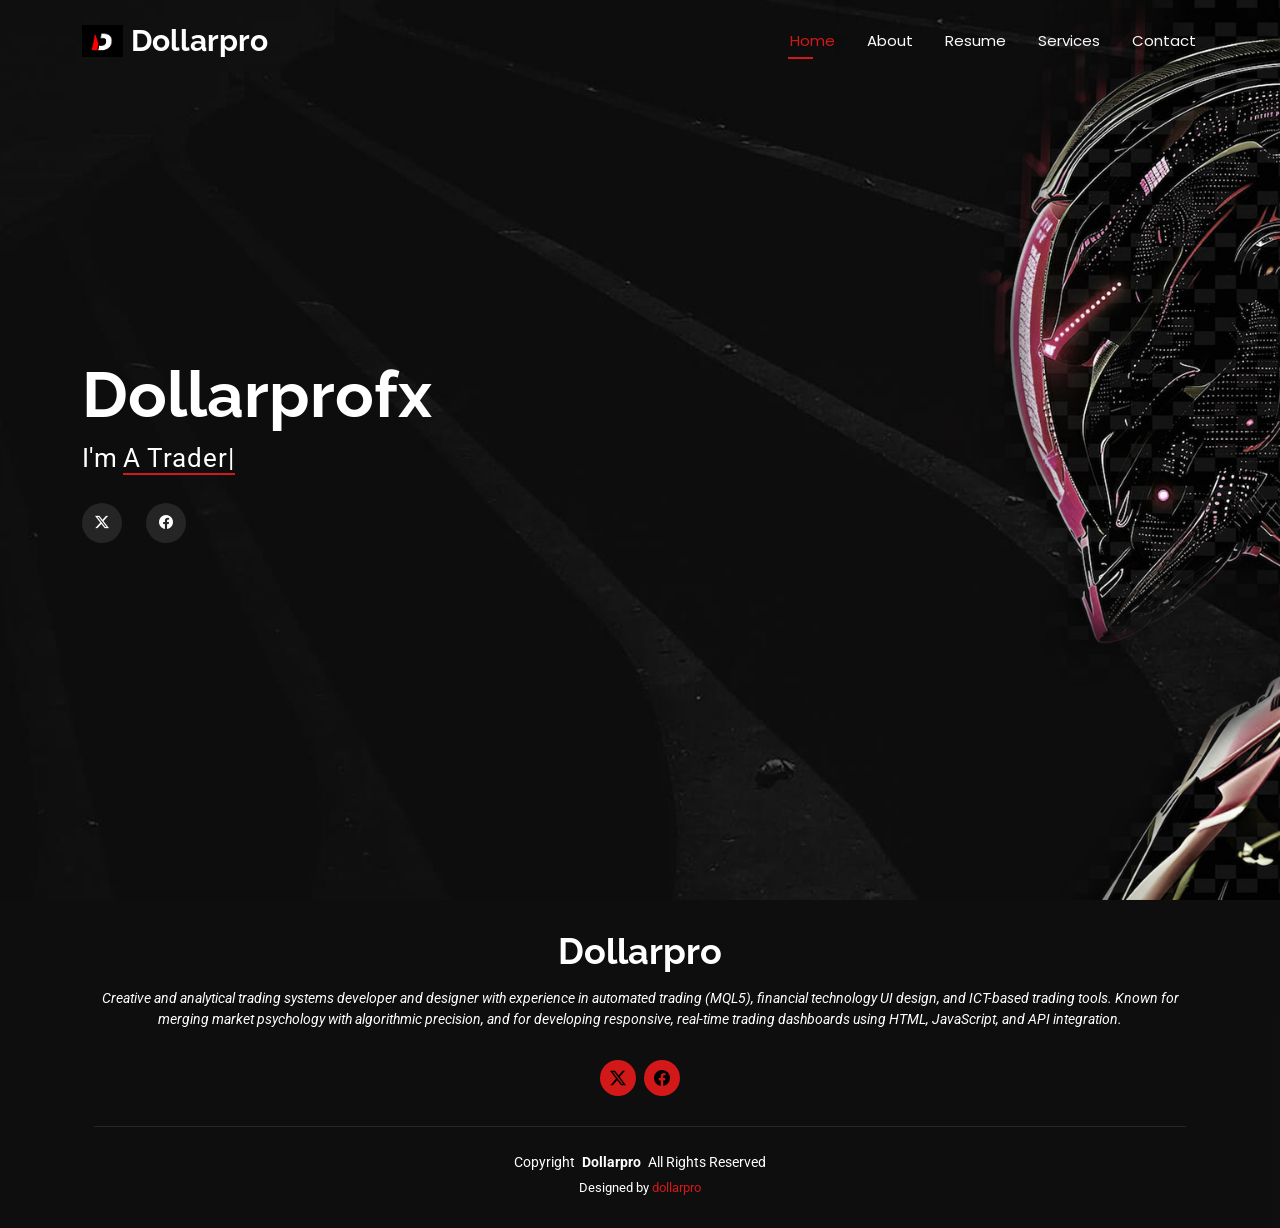
==== index.html @ f8076a0a "Add files via upload" ====
<!DOCTYPE html>
<html lang="en">

<head>
  <meta charset="utf-8">
  <meta content="width=device-width, initial-scale=1.0" name="viewport">
  <title>Dollarpro portfolio</title>
  <meta name="description" content="">
  <meta name="keywords" content="">

  <!-- Favicons -->
  <link href="assets/img/favicon.jpg" rel="icon">
  <link href="assets/img/apple-touch-icon.jpg" rel="apple-touch-icon">

  <!-- Fonts -->
  <link href="https://fonts.googleapis.com" rel="preconnect">
  <link href="https://fonts.gstatic.com" rel="preconnect" crossorigin>
  <link href="https://fonts.googleapis.com/css2?family=Roboto:ital,wght@0,100;0,300;0,400;0,500;0,700;0,900;1,100;1,300;1,400;1,500;1,700;1,900&family=Poppins:ital,wght@0,100;0,200;0,300;0,400;0,500;0,600;0,700;0,800;0,900;1,100;1,200;1,300;1,400;1,500;1,600;1,700;1,800;1,900&family=Raleway:ital,wght@0,100;0,200;0,300;0,400;0,500;0,600;0,700;0,800;0,900;1,100;1,200;1,300;1,400;1,500;1,600;1,700;1,800;1,900&display=swap" rel="stylesheet">

  <!-- Vendor CSS Files -->
  <link href="assets/vendor/bootstrap/css/bootstrap.min.css" rel="stylesheet">
  <link href="assets/vendor/bootstrap-icons/bootstrap-icons.css" rel="stylesheet">
  <link href="assets/vendor/aos/aos.css" rel="stylesheet">
  <link href="assets/vendor/swiper/swiper-bundle.min.css" rel="stylesheet">
  <link href="assets/vendor/glightbox/css/glightbox.min.css" rel="stylesheet">

  <!-- Main CSS File -->
  <link href="assets/css/main.css" rel="stylesheet">

  <!-- =======================================================
  * Template Name: Personal
  * Template URL: https://bootstrapmade.com/personal-free-resume-bootstrap-template/
  * Updated: Mar 05 2025 with Bootstrap v5.3.3
  * Author: BootstrapMade.com
  * License: https://bootstrapmade.com/license/
  ======================================================== -->
</head>

<body class="index-page">

  <header id="header" class="header d-flex align-items-center fixed-top">
    <div class="container-fluid container-xl position-relative d-flex align-items-center justify-content-between">

      <a href="index.html" class="logo d-flex align-items-center">
        <!-- Uncomment the line below if you also wish to use an image logo -->
        <img src="assets/img/logo.jpg" alt="">
        <h1 class="sitename">Dollarpro</h1>
      </a>

      <nav id="navmenu" class="navmenu">
        <ul>
          <li><a href="index.html" class="active">Home</a></li>
          <li><a href="about.html">About</a></li>
          <li><a href="resume.html">Resume</a></li>
          <li><a href="services.html">Services</a></li>
          <li><a href="contact.html">Contact</a></li>
        </ul>
        <i class="mobile-nav-toggle d-xl-none bi bi-list"></i>
      </nav>

    </div>
  </header>

  <main class="main">

    <!-- Hero Section -->
    <section id="hero" class="hero section dark-background">

      <img src="assets/img/hero-bg.jpg" alt="" data-aos="fade-in">

      <div class="container" data-aos="zoom-out" data-aos-delay="100">
        <h2>Dollarprofx</h2>
        <p>I'm <span class="typed" data-typed-items="A Trader, Software developer, Mql5 developer, Algo bot developer"></span><span class="typed-cursor typed-cursor--blink"></span></p>
        <div class="social-links">
          <a href="#"><i class="bi bi-twitter-x"></i></a>
          <a href="#"><i class="bi bi-facebook"></i></a>
        </div>
      </div>

    </section><!-- /Hero Section -->

  </main>

  <footer id="footer" class="footer dark-background">
    <div class="container">
      <h3 class="sitename">Dollarpro</h3>
      <p>Creative and analytical trading systems developer and designer with experience in automated trading (MQL5), financial technology UI design, and ICT-based trading tools. Known for merging market psychology with algorithmic precision, and for developing responsive, real-time trading dashboards using HTML, JavaScript, and API integration.</p>
      <div class="social-links d-flex justify-content-center">
        <a href=""><i class="bi bi-twitter-x"></i></a>
        <a href=""><i class="bi bi-facebook"></i></a>
      </div>
      <div class="container">
        <div class="copyright">
          <span>Copyright</span> <strong class="px-1 sitename">Dollarpro</strong> <span>All Rights Reserved</span>
        </div>
        <div class="credits">
          <!-- All the links in the footer should remain intact. -->
          <!-- You can delete the links only if you've purchased the pro version. -->
          <!-- Licensing information: https://bootstrapmade.com/license/ -->
          <!-- Purchase the pro version with working PHP/AJAX contact form: [buy-url] -->
          Designed by <a href="https://bootstrapmade.com/">dollarpro</a>
        </div>
      </div>
    </div>
  </footer>

  <!-- Scroll Top -->
  <a href="#" id="scroll-top" class="scroll-top d-flex align-items-center justify-content-center"><i class="bi bi-arrow-up-short"></i></a>

  <!-- Preloader -->
  <div id="preloader"></div>

  <!-- Vendor JS Files -->
  <script src="assets/vendor/bootstrap/js/bootstrap.bundle.min.js"></script>
  <script src="assets/vendor/php-email-form/validate.js"></script>
  <script src="assets/vendor/aos/aos.js"></script>
  <script src="assets/vendor/typed.js/typed.umd.js"></script>
  <script src="assets/vendor/purecounter/purecounter_vanilla.js"></script>
  <script src="assets/vendor/waypoints/noframework.waypoints.js"></script>
  <script src="assets/vendor/swiper/swiper-bundle.min.js"></script>
  <script src="assets/vendor/glightbox/js/glightbox.min.js"></script>
  <script src="assets/vendor/imagesloaded/imagesloaded.pkgd.min.js"></script>
  <script src="assets/vendor/isotope-layout/isotope.pkgd.min.js"></script>

  <!-- Main JS File -->
  <script src="assets/js/main.js"></script>

</body>

</html>
---- assets/css/main.css ----
/**
* Template Name: Personal
* Template URL: https://bootstrapmade.com/personal-free-resume-bootstrap-template/
* Updated: Mar 05 2025 with Bootstrap v5.3.3
* Author: BootstrapMade.com
* License: https://bootstrapmade.com/license/
*/

/*--------------------------------------------------------------
# Font & Color Variables
# Help: https://bootstrapmade.com/color-system/
--------------------------------------------------------------*/
/* Fonts */
:root {
  --default-font: "Roboto",  system-ui, -apple-system, "Segoe UI", Roboto, "Helvetica Neue", Arial, "Noto Sans", "Liberation Sans", sans-serif, "Apple Color Emoji", "Segoe UI Emoji", "Segoe UI Symbol", "Noto Color Emoji";
  --heading-font: "Raleway",  sans-serif;
  --nav-font: "Poppins",  sans-serif;
}

/* Global Colors - The following color variables are used throughout the website. Updating them here will change the color scheme of the entire website */
:root { 
  --background-color: #000000; /* Background color for the entire website, including individual sections */
  --default-color: #fafafa; /* Default color used for the majority of the text content across the entire website */
  --heading-color: #ffffff; /* Color for headings, subheadings and title throughout the website */
  --accent-color: #d21818; /* Accent color that represents your brand on the website. It's used for buttons, links, and other elements that need to stand out */
  --surface-color: #1a1a1a; /* The surface color is used as a background of boxed elements within sections, such as cards, icon boxes, or other elements that require a visual separation from the global background. */
  --contrast-color: #000000; /* Contrast color for text, ensuring readability against backgrounds of accent, heading, or default colors. */
}

/* Nav Menu Colors - The following color variables are used specifically for the navigation menu. They are separate from the global colors to allow for more customization options */
:root {
  --nav-color: #fafafa;  /* The default color of the main navmenu links */
  --nav-hover-color: #d21818; /* Applied to main navmenu links when they are hovered over or active */
  --nav-mobile-background-color: #1a1a1a; /* Used as the background color for mobile navigation menu */
  --nav-dropdown-background-color: #1a1a1a; /* Used as the background color for dropdown items that appear when hovering over primary navigation items */
  --nav-dropdown-color: #fafafa; /* Used for navigation links of the dropdown items in the navigation menu. */
  --nav-dropdown-hover-color: #d21818; /* Similar to --nav-hover-color, this color is applied to dropdown navigation links when they are hovered over. */
}

/* Color Presets - These classes override global colors when applied to any section or element, providing reuse of the sam color scheme. */

.light-background {
  --background-color: #1a1a1a;
  --surface-color: #343434;
}

.dark-background {
  --background-color: rgba(15, 15, 15, 0.975);
  --default-color: #ffffff;
  --heading-color: #ffffff;
  --surface-color: #292929f9;
  --contrast-color: #000000;
}

/* Smooth scroll */
:root {
  scroll-behavior: smooth;
}

/*--------------------------------------------------------------
# General Styling & Shared Classes
--------------------------------------------------------------*/
body {
  color: var(--default-color);
  background-color: var(--background-color);
  font-family: var(--default-font);
}

a {
  color: var(--accent-color);
  text-decoration: none;
  transition: 0.3s;
}

a:hover {
  color: color-mix(in srgb, var(--accent-color), transparent 25%);
  text-decoration: none;
}

h1,
h2,
h3,
h4,
h5,
h6 {
  color: var(--heading-color);
  font-family: var(--heading-font);
}

/* PHP Email Form Messages
------------------------------*/
.php-email-form .error-message {
  display: none;
  background: #df1529;
  color: #ffffff;
  text-align: left;
  padding: 15px;
  margin-bottom: 24px;
  font-weight: 600;
}

.php-email-form .sent-message {
  display: none;
  color: #ffffff;
  background: #960505;
  text-align: center;
  padding: 15px;
  margin-bottom: 24px;
  font-weight: 600;
}

.php-email-form .loading {
  display: none;
  background: var(--surface-color);
  text-align: center;
  padding: 15px;
  margin-bottom: 24px;
}

.php-email-form .loading:before {
  content: "";
  display: inline-block;
  border-radius: 50%;
  width: 24px;
  height: 24px;
  margin: 0 10px -6px 0;
  border: 3px solid var(--accent-color);
  border-top-color: var(--surface-color);
  animation: php-email-form-loading 1s linear infinite;
}

@keyframes php-email-form-loading {
  0% {
    transform: rotate(0deg);
  }

  100% {
    transform: rotate(360deg);
  }
}

/*--------------------------------------------------------------
# Global Header
--------------------------------------------------------------*/
.header {
  --background-color: rgba(0, 0, 0, 0);
  color: var(--default-color);
  background-color: var(--background-color);
  padding: 15px 0;
  transition: all 0.5s;
  z-index: 997;
}

.header .logo {
  line-height: 1;
}

.header .logo img {
  max-height: 32px;
  margin-right: 8px;
}

.header .logo h1 {
  font-size: 30px;
  margin: 0;
  font-weight: 700;
  color: var(--heading-color);
}

.scrolled .header {
  box-shadow: 0px 0 18px rgba(0, 0, 0, 0.1);
}

/* Global Header on Scroll
------------------------------*/
.scrolled .header {
  --background-color: rgba(0, 0, 0, 0.8);
}

/*--------------------------------------------------------------
# Navigation Menu
--------------------------------------------------------------*/
/* Desktop Navigation */
@media (min-width: 1200px) {
  .navmenu {
    padding: 0;
  }

  .navmenu ul {
    margin: 0;
    padding: 0;
    display: flex;
    list-style: none;
    align-items: center;
  }

  .navmenu li {
    position: relative;
  }

  .navmenu>ul>li {
    white-space: nowrap;
    padding: 15px 14px;
  }

  .navmenu>ul>li:last-child {
    padding-right: 0;
  }

  .navmenu a,
  .navmenu a:focus {
    color: var(--nav-color);
    font-size: 15px;
    padding: 0 2px;
    font-family: var(--nav-font);
    font-weight: 400;
    display: flex;
    align-items: center;
    justify-content: space-between;
    white-space: nowrap;
    transition: 0.3s;
    position: relative;
  }

  .navmenu a i,
  .navmenu a:focus i {
    font-size: 12px;
    line-height: 0;
    margin-left: 5px;
    transition: 0.3s;
  }

  .navmenu>ul>li>a:before {
    content: "";
    position: absolute;
    height: 2px;
    bottom: -6px;
    left: 0;
    background-color: var(--nav-hover-color);
    visibility: hidden;
    width: 0px;
    transition: all 0.3s ease-in-out 0s;
  }

  .navmenu a:hover:before,
  .navmenu li:hover>a:before,
  .navmenu .active:before {
    visibility: visible;
    width: 25px;
  }

  .navmenu li:hover>a,
  .navmenu .active,
  .navmenu .active:focus {
    color: var(--nav-hover-color);
  }

  .navmenu .dropdown ul {
    margin: 0;
    padding: 10px 0;
    background: var(--nav-dropdown-background-color);
    display: block;
    position: absolute;
    visibility: hidden;
    left: 14px;
    top: 130%;
    opacity: 0;
    transition: 0.3s;
    border-radius: 4px;
    z-index: 99;
    box-shadow: 0px 0px 30px rgba(0, 0, 0, 0.1);
  }

  .navmenu .dropdown ul li {
    min-width: 200px;
  }

  .navmenu .dropdown ul a {
    padding: 10px 20px;
    font-size: 15px;
    text-transform: none;
    color: var(--nav-dropdown-color);
  }

  .navmenu .dropdown ul a i {
    font-size: 12px;
  }

  .navmenu .dropdown ul a:hover,
  .navmenu .dropdown ul .active:hover,
  .navmenu .dropdown ul li:hover>a {
    color: var(--nav-dropdown-hover-color);
  }

  .navmenu .dropdown:hover>ul {
    opacity: 1;
    top: 100%;
    visibility: visible;
  }

  .navmenu .dropdown .dropdown ul {
    top: 0;
    left: -90%;
    visibility: hidden;
  }

  .navmenu .dropdown .dropdown:hover>ul {
    opacity: 1;
    top: 0;
    left: -100%;
    visibility: visible;
  }
}

/* Mobile Navigation */
@media (max-width: 1199px) {
  .mobile-nav-toggle {
    color: var(--nav-color);
    font-size: 28px;
    line-height: 0;
    margin-right: 10px;
    cursor: pointer;
    transition: color 0.3s;
  }

  .navmenu {
    padding: 0;
    z-index: 9997;
  }

  .navmenu ul {
    display: none;
    list-style: none;
    position: absolute;
    inset: 60px 20px 20px 20px;
    padding: 10px 0;
    margin: 0;
    border-radius: 6px;
    background-color: var(--nav-mobile-background-color);
    border: 1px solid color-mix(in srgb, var(--default-color), transparent 90%);
    box-shadow: none;
    overflow-y: auto;
    transition: 0.3s;
    z-index: 9998;
  }

  .navmenu a,
  .navmenu a:focus {
    color: var(--nav-dropdown-color);
    padding: 10px 20px;
    font-family: var(--nav-font);
    font-size: 17px;
    font-weight: 500;
    display: flex;
    align-items: center;
    justify-content: space-between;
    white-space: nowrap;
    transition: 0.3s;
  }

  .navmenu a i,
  .navmenu a:focus i {
    font-size: 12px;
    line-height: 0;
    margin-left: 5px;
    width: 30px;
    height: 30px;
    display: flex;
    align-items: center;
    justify-content: center;
    border-radius: 50%;
    transition: 0.3s;
    background-color: color-mix(in srgb, var(--accent-color), transparent 90%);
  }

  .navmenu a i:hover,
  .navmenu a:focus i:hover {
    background-color: var(--accent-color);
    color: var(--contrast-color);
  }

  .navmenu a:hover,
  .navmenu .active,
  .navmenu .active:focus {
    color: var(--nav-dropdown-hover-color);
  }

  .navmenu .active i,
  .navmenu .active:focus i {
    background-color: var(--accent-color);
    color: var(--contrast-color);
    transform: rotate(180deg);
  }

  .navmenu .dropdown ul {
    position: static;
    display: none;
    z-index: 99;
    padding: 10px 0;
    margin: 10px 20px;
    background-color: var(--nav-dropdown-background-color);
    transition: all 0.5s ease-in-out;
  }

  .navmenu .dropdown ul ul {
    background-color: rgba(33, 37, 41, 0.1);
  }

  .navmenu .dropdown>.dropdown-active {
    display: block;
    background-color: rgba(33, 37, 41, 0.03);
  }

  .mobile-nav-active {
    overflow: hidden;
  }

  .mobile-nav-active .mobile-nav-toggle {
    color: #fff;
    position: absolute;
    font-size: 32px;
    top: 15px;
    right: 15px;
    margin-right: 0;
    z-index: 9999;
  }

  .mobile-nav-active .navmenu {
    position: fixed;
    overflow: hidden;
    inset: 0;
    background: rgba(33, 37, 41, 0.8);
    transition: 0.3s;
  }

  .mobile-nav-active .navmenu>ul {
    display: block;
  }
}

/*--------------------------------------------------------------
# Global Footer
--------------------------------------------------------------*/
.footer {
  color: var(--default-color);
  background-color: var(--background-color);
  font-size: 14px;
  text-align: center;
  padding: 30px 0;
  position: relative;
}

.footer h3 {
  font-size: 36px;
  font-weight: 700;
  position: relative;
  padding: 0;
  margin: 0 0 15px 0;
}

.footer p {
  font-size: 15;
  font-style: italic;
  padding: 0;
  margin: 0 0 30px 0;
}

.footer .social-links {
  margin: 0 0 30px 0;
}

.footer .social-links a {
  font-size: 16px;
  display: flex;
  align-items: center;
  justify-content: center;
  background: var(--accent-color);
  color: var(--contrast-color);
  line-height: 1;
  margin: 0 4px;
  border-radius: 50%;
  text-align: center;
  width: 36px;
  height: 36px;
  transition: 0.3s;
}

.footer .social-links a:hover {
  background: color-mix(in srgb, var(--accent-color), transparent 20%);
  text-decoration: none;
}

.footer .copyright {
  padding-top: 25px;
  border-top: 1px solid color-mix(in srgb, var(--default-color), transparent 90%);
}

.footer .credits {
  font-size: 13px;
  padding-top: 5px;
}

/*--------------------------------------------------------------
# Preloader
--------------------------------------------------------------*/
#preloader {
  position: fixed;
  inset: 0;
  z-index: 999999;
  overflow: hidden;
  background: var(--background-color);
  transition: all 0.6s ease-out;
}

#preloader:before {
  content: "";
  position: fixed;
  top: calc(50% - 30px);
  left: calc(50% - 30px);
  border: 6px solid #ffffff;
  border-color: var(--accent-color) transparent var(--accent-color) transparent;
  border-radius: 50%;
  width: 60px;
  height: 60px;
  animation: animate-preloader 1.5s linear infinite;
}

@keyframes animate-preloader {
  0% {
    transform: rotate(0deg);
  }

  100% {
    transform: rotate(360deg);
  }
}

/*--------------------------------------------------------------
# Scroll Top Button
--------------------------------------------------------------*/
.scroll-top {
  position: fixed;
  visibility: hidden;
  opacity: 0;
  right: 15px;
  bottom: -15px;
  z-index: 99999;
  background-color: var(--accent-color);
  width: 44px;
  height: 44px;
  border-radius: 50px;
  transition: all 0.4s;
}

.scroll-top i {
  font-size: 24px;
  color: var(--contrast-color);
  line-height: 0;
}

.scroll-top:hover {
  background-color: color-mix(in srgb, var(--accent-color), transparent 20%);
  color: var(--contrast-color);
}

.scroll-top.active {
  visibility: visible;
  opacity: 1;
  bottom: 15px;
}

/*--------------------------------------------------------------
# Disable aos animation delay on mobile devices
--------------------------------------------------------------*/
@media screen and (max-width: 768px) {
  [data-aos-delay] {
    transition-delay: 0 !important;
  }
}

/*--------------------------------------------------------------
# Global Page Titles & Breadcrumbs
--------------------------------------------------------------*/
.page-title {
  color: var(--default-color);
  background-color: var(--background-color);
  position: relative;
}

.page-title .heading {
  padding: 160px 0 80px 0;
  border-top: 1px solid color-mix(in srgb, var(--default-color), transparent 90%);
}

.page-title .heading h1 {
  font-size: 38px;
  font-weight: 700;
}

.page-title nav {
  background-color: color-mix(in srgb, var(--default-color), transparent 90%);
  padding: 20px 0;
}

.page-title nav ol {
  display: flex;
  flex-wrap: wrap;
  list-style: none;
  margin: 0;
  font-size: 16px;
  font-weight: 600;
}

.page-title nav ol li+li {
  padding-left: 10px;
}

.page-title nav ol li+li::before {
  content: "/";
  display: inline-block;
  padding-right: 10px;
  color: color-mix(in srgb, var(--default-color), transparent 70%);
}

/*--------------------------------------------------------------
# Global Sections
--------------------------------------------------------------*/
section,
.section {
  color: var(--default-color);
  background-color: var(--background-color);
  padding: 60px 0;
  scroll-margin-top: 100px;
  overflow: clip;
}

@media (max-width: 1199px) {

  section,
  .section {
    scroll-margin-top: 66px;
  }
}

/*--------------------------------------------------------------
# Global Section Titles
--------------------------------------------------------------*/
.section-title {
  padding-bottom: 60px;
  position: relative;
}

.section-title h2 {
  font-size: 14px;
  font-weight: 500;
  padding: 0;
  line-height: 1px;
  margin: 0;
  letter-spacing: 1.5px;
  text-transform: uppercase;
  color: color-mix(in srgb, var(--default-color), transparent 50%);
  position: relative;
}

.section-title h2::after {
  content: "";
  width: 120px;
  height: 1px;
  display: inline-block;
  background: var(--accent-color);
  margin: 4px 10px;
}

.section-title div {
  color: var(--heading-color);
  margin: 0;
  margin: 0;
  font-size: 28px;
  font-weight: 700;
  text-transform: uppercase;
  font-family: var(--heading-font);
}

/*--------------------------------------------------------------
# Hero Section
--------------------------------------------------------------*/
.hero {
  width: 100%;
  min-height: 100vh;
  position: relative;
  padding: 80px 0;
  display: flex;
  align-items: center;
  justify-content: center;
}

.hero img {
  position: absolute;
  inset: 0;
  display: block;
  width: 100%;
  height: 100%;
  object-fit: cover;
  z-index: 1;
}

.hero .container {
  position: relative;
  z-index: 3;
}

.hero h2 {
  margin: 0;
  font-size: 64px;
  font-weight: 700;
}

.hero p {
  margin: 5px 0 0 0;
  font-size: 26px;
}

.hero p span {
  letter-spacing: 1px;
  border-bottom: 2px solid var(--accent-color);
}

.hero .social-links {
  margin-top: 25px;
}

.hero .social-links a {
  background-color: color-mix(in srgb, var(--default-color), transparent 90%);
  color: var(--default-color);
  font-size: 14px;
  width: 40px;
  height: 40px;
  border-radius: 50px;
  display: inline-flex;
  align-items: center;
  justify-content: center;
  margin-right: 20px;
  transition: 0.3s;
}

.hero .social-links a:hover {
  background-color: var(--accent-color);
}

@media (max-width: 768px) {
  .hero h2 {
    font-size: 32px;
  }

  .hero p {
    font-size: 20px;
  }
}

/*--------------------------------------------------------------
# About Section
--------------------------------------------------------------*/
.about .content h2 {
  font-weight: 700;
  font-size: 24px;
}

.about .content ul {
  list-style: none;
  padding: 0;
}

.about .content ul li {
  margin-bottom: 20px;
  display: flex;
  align-items: center;
}

.about .content ul strong {
  margin-right: 10px;
}

.about .content ul i {
  font-size: 16px;
  margin-right: 5px;
  color: var(--accent-color);
  line-height: 0;
}

/*--------------------------------------------------------------
# Stats Section
--------------------------------------------------------------*/
.stats i {
  background-color: var(--surface-color);
  color: var(--accent-color);
  box-shadow: 0px 2px 25px rgba(0, 0, 0, 0.1);
  width: 54px;
  height: 54px;
  font-size: 24px;
  border-radius: 50px;
  border: 2px solid var(--background-color);
  display: inline-flex;
  align-items: center;
  justify-content: center;
  position: relative;
  z-index: 1;
}

.stats .stats-item {
  background-color: var(--surface-color);
  margin-top: -27px;
  padding: 30px 30px 25px 30px;
  width: 100%;
  position: relative;
  text-align: center;
  box-shadow: 0px 2px 35px rgba(0, 0, 0, 0.1);
  border-radius: 4px;
  z-index: 0;
}

.stats .stats-item span {
  font-size: 36px;
  display: block;
  font-weight: 700;
  color: color-mix(in srgb, var(--default-color), transparent 20%);
}

.stats .stats-item p {
  padding: 0;
  margin: 0;
  font-family: var(--heading-font);
  font-size: 16px;
}

/*--------------------------------------------------------------
# Skills Section
--------------------------------------------------------------*/
.skills .progress {
  height: 60px;
  display: block;
  background: none;
  border-radius: 0;
}

.skills .progress .skill {
  color: var(--heading-color);
  padding: 0;
  margin: 0 0 6px 0;
  text-transform: uppercase;
  display: block;
  font-weight: 600;
  font-family: var(--heading-font);
}

.skills .progress .skill .val {
  float: right;
  font-style: normal;
}

.skills .progress-bar-wrap {
  background: color-mix(in srgb, var(--default-color), transparent 90%);
  height: 10px;
}

.skills .progress-bar {
  width: 1px;
  height: 10px;
  transition: 0.9s;
  background-color: var(--accent-color);
}

/*--------------------------------------------------------------
# Interests Section
--------------------------------------------------------------*/
.interests .features-item {
  background-color: var(--surface-color);
  display: flex;
  align-items: center;
  padding: 20px;
  transition: 0.3s;
  border: 1px solid color-mix(in srgb, var(--default-color), transparent 90%);
  position: relative;
}

.interests .features-item i {
  font-size: 32px;
  padding-right: 10px;
  line-height: 0;
}

.interests .features-item h3 {
  font-weight: 700;
  margin: 0;
  padding: 0;
  line-height: 1;
  font-size: 16px;
}

.interests .features-item h3 a {
  color: var(--heading-color);
  transition: 0.3s;
}

.interests .features-item:hover {
  border-color: var(--accent-color);
}

.interests .features-item:hover h3 a {
  color: var(--accent-color);
}

/*--------------------------------------------------------------
# Testimonials Section
--------------------------------------------------------------*/
.testimonials .testimonials-carousel,
.testimonials .testimonials-slider {
  overflow: hidden;
}

.testimonials .testimonial-item {
  box-sizing: content-box;
  min-height: 320px;
}

.testimonials .testimonial-item .testimonial-img {
  width: 90px;
  border-radius: 50%;
  margin: -40px 0 0 40px;
  position: relative;
  z-index: 2;
  border: 6px solid var(--background-color);
}

.testimonials .testimonial-item h3 {
  font-size: 18px;
  font-weight: bold;
  margin: 10px 0 5px 45px;
}

.testimonials .testimonial-item h4 {
  font-size: 14px;
  color: color-mix(in srgb, var(--default-color), transparent 20%);
  margin: 0 0 0 45px;
}

.testimonials .testimonial-item .quote-icon-left,
.testimonials .testimonial-item .quote-icon-right {
  color: color-mix(in srgb, var(--accent-color), transparent 50%);
  font-size: 26px;
  line-height: 0;
}

.testimonials .testimonial-item .quote-icon-left {
  display: inline-block;
  left: -5px;
  position: relative;
}

.testimonials .testimonial-item .quote-icon-right {
  display: inline-block;
  right: -5px;
  position: relative;
  top: 10px;
  transform: scale(-1, -1);
}

.testimonials .testimonial-item p {
  font-style: italic;
  margin: 0 15px 0 15px;
  padding: 20px 20px 60px 20px;
  background: var(--surface-color);
  border-radius: 6px;
  position: relative;
  z-index: 1;
}

.testimonials .swiper-wrapper {
  height: auto;
}

.testimonials .swiper-pagination {
  margin-top: 20px;
  position: relative;
}

.testimonials .swiper-pagination .swiper-pagination-bullet {
  width: 12px;
  height: 12px;
  background-color: var(--background-color);
  opacity: 1;
  border: 1px solid var(--accent-color);
}

.testimonials .swiper-pagination .swiper-pagination-bullet-active {
  background-color: var(--accent-color);
}

/*--------------------------------------------------------------
# Resume Section
--------------------------------------------------------------*/
.resume .resume-title {
  color: var(--heading-color);
  font-size: 26px;
  font-weight: 700;
  margin-top: 20px;
  margin-bottom: 20px;
}

.resume .resume-item {
  padding: 0 0 20px 20px;
  margin-top: -2px;
  border-left: 2px solid var(--accent-color);
  position: relative;
}

.resume .resume-item h4 {
  line-height: 18px;
  font-size: 18px;
  font-weight: 600;
  text-transform: uppercase;
  color: color-mix(in srgb, var(--default-color), transparent 20%);
  margin-bottom: 10px;
}

.resume .resume-item h5 {
  font-size: 16px;
  padding: 5px 15px;
  display: inline-block;
  font-weight: 600;
  margin-bottom: 10px;
}

.resume .resume-item ul {
  padding-left: 20px;
}

.resume .resume-item ul li {
  padding-bottom: 10px;
}

.resume .resume-item:last-child {
  padding-bottom: 0;
}

.resume .resume-item::before {
  content: "";
  position: absolute;
  width: 16px;
  height: 16px;
  border-radius: 50px;
  left: -9px;
  top: 0;
  background: var(--background-color);
  border: 2px solid var(--accent-color);
}

/*--------------------------------------------------------------
# Services Section
--------------------------------------------------------------*/
.services .service-item {
  background-color: var(--surface-color);
  text-align: center;
  padding: 80px 20px;
  transition: all ease-in-out 0.3s;
  height: 100%;
}

.services .service-item .icon {
  margin: 0 auto;
  width: 64px;
  height: 64px;
  background: var(--accent-color);
  border-radius: 4px;
  display: flex;
  align-items: center;
  justify-content: center;
  margin-bottom: 20px;
  transition: 0.3s;
  transform-style: preserve-3d;
}

.services .service-item .icon i {
  color: var(--contrast-color);
  font-size: 28px;
  transition: ease-in-out 0.3s;
}

.services .service-item .icon::before {
  position: absolute;
  content: "";
  left: -8px;
  top: -8px;
  height: 100%;
  width: 100%;
  background: color-mix(in srgb, var(--accent-color), transparent 80%);
  border-radius: 5px;
  transition: all 0.3s ease-out 0s;
  transform: translateZ(-1px);
}

.services .service-item h3 {
  font-weight: 700;
  margin: 10px 0 15px 0;
  font-size: 22px;
}

.services .service-item p {
  line-height: 24px;
  font-size: 14px;
  margin-bottom: 0;
}

.services .service-item:hover {
  background: var(--accent-color);
  border-color: var(--accent-color);
}

.services .service-item:hover .icon {
  background: var(--surface-color);
}

.services .service-item:hover .icon i {
  color: var(--accent-color);
}

.services .service-item:hover .icon::before {
  background: color-mix(in srgb, var(--background-color), transparent 70%);
}

.services .service-item:hover h3,
.services .service-item:hover p {
  color: var(--contrast-color);
}

/*--------------------------------------------------------------
# Service Details Section
--------------------------------------------------------------*/
.service-details .services-list {
  background-color: var(--surface-color);
  padding: 10px 30px;
  border: 1px solid color-mix(in srgb, var(--default-color), transparent 90%);
  margin-bottom: 20px;
}

.service-details .services-list a {
  display: block;
  line-height: 1;
  padding: 8px 0 8px 15px;
  border-left: 3px solid color-mix(in srgb, var(--default-color), transparent 70%);
  margin: 20px 0;
  color: color-mix(in srgb, var(--default-color), transparent 20%);
  transition: 0.3s;
}

.service-details .services-list a.active {
  color: var(--heading-color);
  font-weight: 700;
  border-color: var(--accent-color);
}

.service-details .services-list a:hover {
  border-color: var(--accent-color);
}

.service-details .services-img {
  margin-bottom: 20px;
}

.service-details h3 {
  font-size: 26px;
  font-weight: 700;
}

.service-details h4 {
  font-size: 20px;
  font-weight: 700;
}

.service-details p {
  font-size: 15px;
}

.service-details ul {
  list-style: none;
  padding: 0;
  font-size: 15px;
}

.service-details ul li {
  padding: 5px 0;
  display: flex;
  align-items: center;
}

.service-details ul i {
  font-size: 20px;
  margin-right: 8px;
  color: var(--accent-color);
}

/*--------------------------------------------------------------
# Portfolio Section
--------------------------------------------------------------*/
.portfolio .portfolio-filters {
  padding: 0;
  margin: 0 auto 20px auto;
  list-style: none;
  text-align: center;
}

.portfolio .portfolio-filters li {
  cursor: pointer;
  display: inline-block;
  padding: 0;
  font-size: 18px;
  font-weight: 500;
  margin: 0 10px;
  line-height: 1;
  margin-bottom: 5px;
  transition: all 0.3s ease-in-out;
}

.portfolio .portfolio-filters li:hover,
.portfolio .portfolio-filters li.filter-active {
  color: var(--accent-color);
}

.portfolio .portfolio-filters li:first-child {
  margin-left: 0;
}

.portfolio .portfolio-filters li:last-child {
  margin-right: 0;
}

@media (max-width: 575px) {
  .portfolio .portfolio-filters li {
    font-size: 14px;
    margin: 0 5px;
  }
}

.portfolio .portfolio-content {
  position: relative;
  overflow: hidden;
}

.portfolio .portfolio-content img {
  transition: 0.3s;
}

.portfolio .portfolio-content .portfolio-info {
  opacity: 0;
  position: absolute;
  inset: 0;
  z-index: 3;
  transition: all ease-in-out 0.3s;
  background: rgba(0, 0, 0, 0.6);
  padding: 15px;
}

.portfolio .portfolio-content .portfolio-info h4 {
  font-size: 14px;
  padding: 5px 10px;
  font-weight: 400;
  color: #ffffff;
  display: inline-block;
  background-color: var(--accent-color);
}

.portfolio .portfolio-content .portfolio-info p {
  position: absolute;
  bottom: 10px;
  text-align: center;
  display: inline-block;
  left: 0;
  right: 0;
  font-size: 16px;
  font-weight: 600;
  color: rgba(255, 255, 255, 0.8);
}

.portfolio .portfolio-content .portfolio-info .preview-link,
.portfolio .portfolio-content .portfolio-info .details-link {
  position: absolute;
  left: calc(50% - 40px);
  font-size: 26px;
  top: calc(50% - 14px);
  color: #fff;
  transition: 0.3s;
  line-height: 1.2;
}

.portfolio .portfolio-content .portfolio-info .preview-link:hover,
.portfolio .portfolio-content .portfolio-info .details-link:hover {
  color: var(--accent-color);
}

.portfolio .portfolio-content .portfolio-info .details-link {
  left: 50%;
  font-size: 34px;
  line-height: 0;
}

.portfolio .portfolio-content:hover .portfolio-info {
  opacity: 1;
}

.portfolio .portfolio-content:hover img {
  transform: scale(1.1);
}

/*--------------------------------------------------------------
# Portfolio Details Section
--------------------------------------------------------------*/
.portfolio-details .portfolio-details-slider img {
  width: 100%;
}

.portfolio-details .portfolio-details-slider .swiper-pagination {
  margin-top: 20px;
  position: relative;
}

.portfolio-details .portfolio-details-slider .swiper-pagination .swiper-pagination-bullet {
  width: 12px;
  height: 12px;
  background-color: color-mix(in srgb, var(--default-color), transparent 85%);
  opacity: 1;
}

.portfolio-details .portfolio-details-slider .swiper-pagination .swiper-pagination-bullet-active {
  background-color: var(--accent-color);
}

.portfolio-details .portfolio-info {
  background-color: var(--surface-color);
  padding: 30px;
  box-shadow: 0px 0 30px rgba(0, 0, 0, 0.1);
}

.portfolio-details .portfolio-info h3 {
  font-size: 22px;
  font-weight: 700;
  margin-bottom: 20px;
  padding-bottom: 20px;
  border-bottom: 1px solid color-mix(in srgb, var(--default-color), transparent 85%);
}

.portfolio-details .portfolio-info ul {
  list-style: none;
  padding: 0;
  font-size: 15px;
}

.portfolio-details .portfolio-info ul li+li {
  margin-top: 10px;
}

.portfolio-details .portfolio-description {
  padding-top: 30px;
}

.portfolio-details .portfolio-description h2 {
  font-size: 26px;
  font-weight: 700;
  margin-bottom: 20px;
}

.portfolio-details .portfolio-description p {
  padding: 0;
  color: color-mix(in srgb, var(--default-color), transparent 30%);
}

/*--------------------------------------------------------------
# Starter Section Section
--------------------------------------------------------------*/
.starter-section {
  /* Add your styles here */
}

/*--------------------------------------------------------------
# Contact Section
--------------------------------------------------------------*/
.contact .info-item {
  box-shadow: 0px 0px 20px rgba(0, 0, 0, 0.1);
  padding: 20px 30px;
}

.contact .info-item .icon {
  color: var(--contrast-color);
  background-color: var(--accent-color);
  width: 56px;
  height: 56px;
  font-size: 24px;
  display: flex;
  justify-content: center;
  align-items: center;
  transition: all 0.3s ease-in-out;
  border-radius: 50%;
  margin-right: 15px;
}

.contact .info-item h3 {
  font-size: 18px;
  font-weight: 700;
  margin: 0 0 2px 0;
}

.contact .info-item p {
  padding: 0;
  margin-bottom: 0;
  font-size: 14px;
}

.contact .info-item .social-links a {
  font-size: 24px;
  display: inline-block;
  line-height: 1;
  margin: 4px 6px 0 0;
  transition: 0.3s;
  color: color-mix(in srgb, var(--default-color), transparent 50%);
}

.contact .info-item .social-links a:hover {
  color: var(--accent-color);
}

.contact .php-email-form {
  box-shadow: 0px 0px 20px rgba(0, 0, 0, 0.1);
  padding: 30px;
  margin-top: 30px;
}

@media (max-width: 575px) {
  .contact .php-email-form {
    padding: 20px;
  }
}

.contact .php-email-form input[type=text],
.contact .php-email-form input[type=email],
.contact .php-email-form textarea {
  color: var(--default-color);
  background-color: color-mix(in srgb, var(--background-color), transparent 50%);
  border-color: color-mix(in srgb, var(--default-color), transparent 80%);
  font-size: 14px;
  padding: 10px 15px;
  box-shadow: none;
  border-radius: 0;
}

.contact .php-email-form input[type=text]:focus,
.contact .php-email-form input[type=email]:focus,
.contact .php-email-form textarea:focus {
  border-color: var(--accent-color);
}

.contact .php-email-form input[type=text]::placeholder,
.contact .php-email-form input[type=email]::placeholder,
.contact .php-email-form textarea::placeholder {
  color: color-mix(in srgb, var(--default-color), transparent 70%);
}

.contact .php-email-form button[type=submit] {
  color: var(--contrast-color);
  background: var(--accent-color);
  border: 0;
  padding: 10px 30px;
  transition: 0.4s;
  border-radius: 50px;
}

.contact .php-email-form button[type=submit]:hover {
  background: color-mix(in srgb, var(--accent-color), transparent 20%);
}
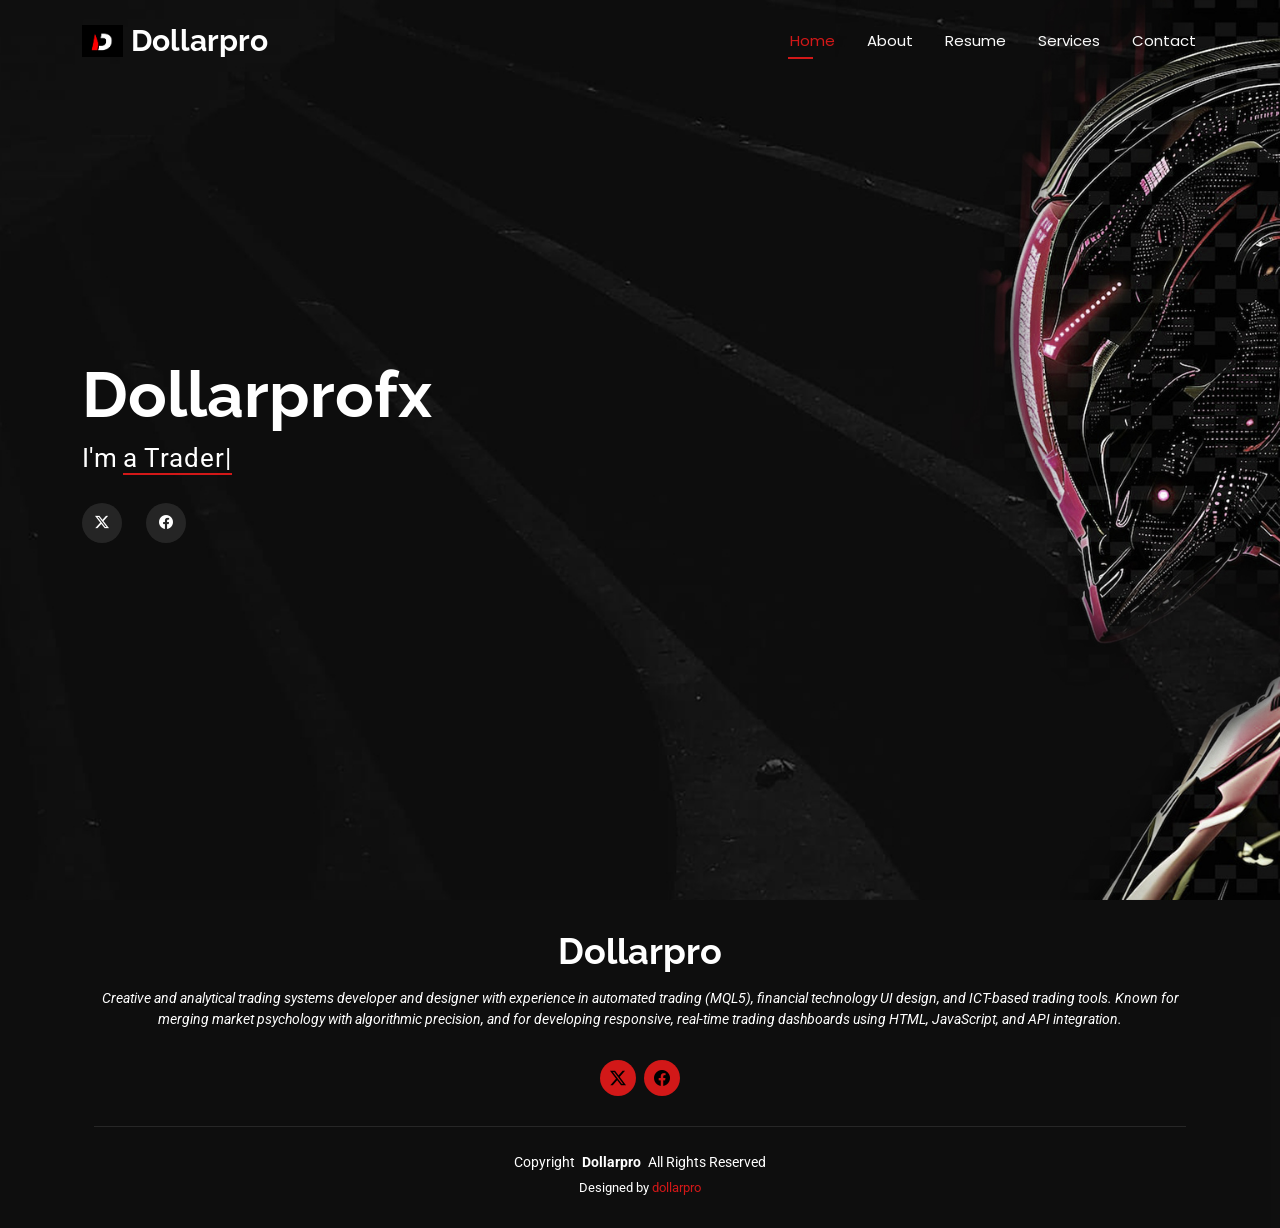
==== commit a073c93d: "Update index.html" ====
--- a/index.html
+++ b/index.html
@@ -70,7 +70,7 @@
 
       <div class="container" data-aos="zoom-out" data-aos-delay="100">
         <h2>Dollarprofx</h2>
-        <p>I'm <span class="typed" data-typed-items="A Trader, Software developer, Mql5 developer, Algo bot developer"></span><span class="typed-cursor typed-cursor--blink"></span></p>
+        <p>I'm <span class="typed" data-typed-items="a Trader, a Software developer,an Mql5 developer,an Algo bot developer"></span><span class="typed-cursor typed-cursor--blink"></span></p>
         <div class="social-links">
           <a href="#"><i class="bi bi-twitter-x"></i></a>
           <a href="#"><i class="bi bi-facebook"></i></a>
@@ -127,4 +127,4 @@
 
 </body>
 
-</html>+</html>
